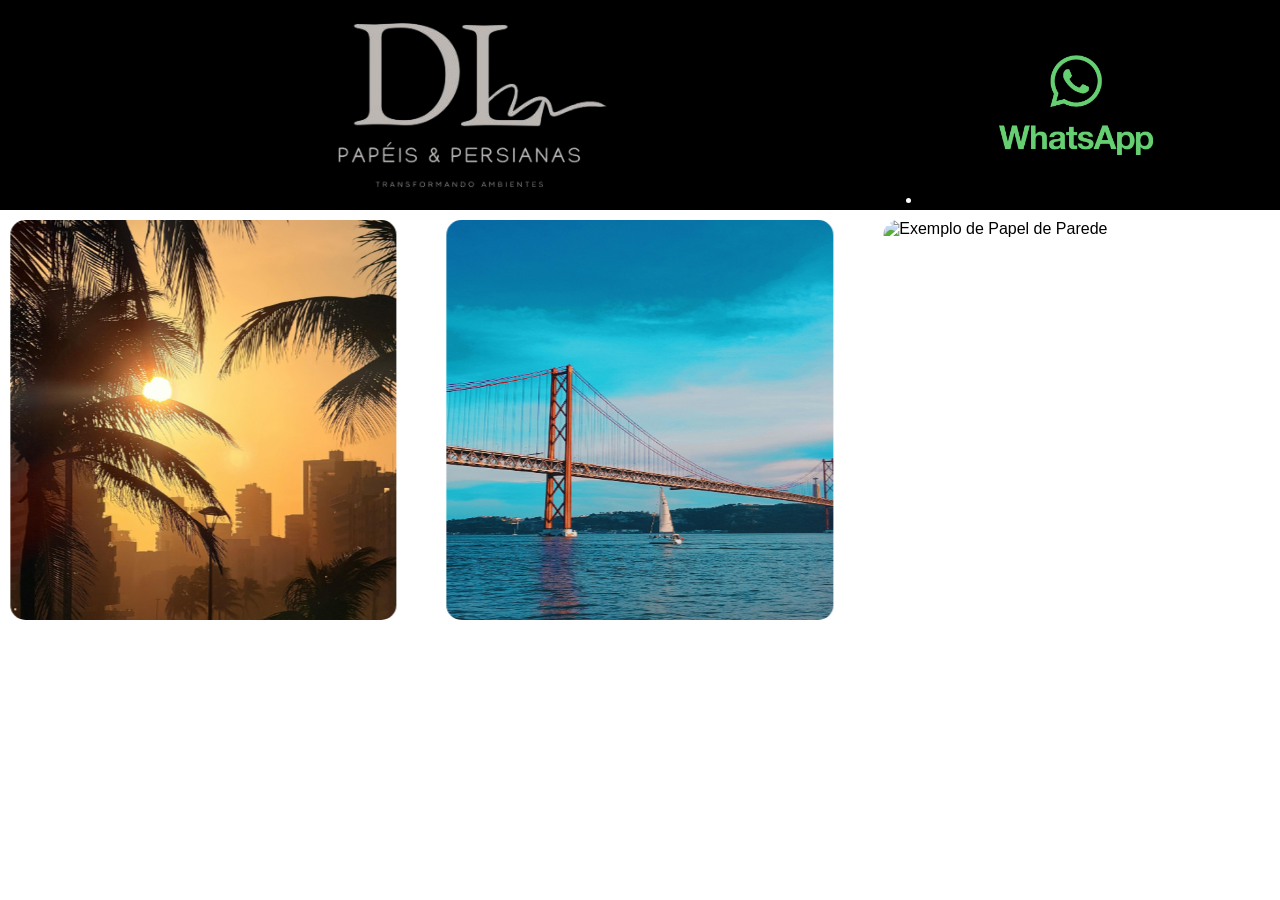
==== index.html @ 785b8cf5 "Ajustes da logo e layout da landing page" ====
<!DOCTYPE html>
<html lang="pt-br">
<head>
    <meta charset="UTF-8">
    <meta name="viewport" content="width=device-width, initial-scale=1.0">
    <title>DL alto padrão</title>
    <link rel="stylesheet" href="style.css">
    <link rel="stylesheet" href="https://cdn.jsdelivr.net/npm/swiper@11/swiper-bundle.min.css" />
</head>
<body>
    <nav class="navbar">
        <div class="logo">
            <img src="images/logo_photoroom.png" alt="DL Alto Padrão">
        </div>

        <div class="wpp">
            <ul class="nav-links">
                <li><a href="https://wa.me/5548998632088?text=Olá!%20Gostaria%20de%20falar%20sobre%20os%20papéis%20e%20persianas." target="_blank">
                    <img src="images/icone_wpp.png" alt="WhatsApp"></a></li>
            </ul>
        </div>
    </nav>

    <section class="swiper mySwiper">
        <div class="swiper-wrapper">
            <div class="swiper-slide">
                <div class="card">
                    <img src="images/Imagem_1.jpg" alt="Ambiente decorado 1">
                </div>
            </div>
            
            <div class="swiper-slide">
                <div class="card">
                    <img src="images/Imagem_2.jpg" alt="Ambiente decorado 2">
                </div>
            </div>
            
            <div class="swiper-slide">
                <div class="card">
                    <img src="images/Imagem_3.jpg" alt="Ambiente decorado 3">
                </div>
            </div>

            <div class="swiper-slide">
                <div class="card">
                    <img src="https://images.unsplash.com/photo-1618221195710-dd6b41faaea6?q=80&w=600&auto=format&fit=crop" alt="Exemplo de Papel de Parede">
                </div>
            </div>
            <div class="swiper-slide">
                <div class="card">
                    <img src="https://images.unsplash.com/photo-1600585154340-be6161a56a0c?q=80&w=600&auto=format&fit=crop" alt="Exemplo de Persiana">
                </div>
            </div>
        </div>
        
    </section>
        
    <script src="https://cdn.jsdelivr.net/npm/swiper@11/swiper-bundle.min.js"></script>

    <script>
      var swiper = new Swiper(".mySwiper", {
        loop: true, 
        grabCursor: true, 
        
        // SCROLL CONTÍNUO E SUAVE
        freeMode: {
          enabled: true, 
          sticky: false, 
        },
        autoplay: {
          delay: 1, 
          disableOnInteraction: false, 
          pauseOnMouseEnter: true, 
        },
        speed: 8000, // Ajuste a velocidade aqui (8000 = 8 segundos de transição)

        // RESPONSIVIDADE
        breakpoints: {
            320: { // Celular
                slidesPerView: 1, 
                spaceBetween: 15,
            },
            640: { // Tablet
                slidesPerView: 2, 
                spaceBetween: 20,
            },
            1024: { // Desktop
                slidesPerView: 3, 
                spaceBetween: 30,
            }
        },

        // NAVEGAÇÃO
        navigation: {
          nextEl: ".swiper-button-next",
          prevEl: ".swiper-button-prev",
        },
        pagination: {
          el: ".swiper-pagination",
          clickable: true,
        },
      });
    </script>
</body>
</html>
---- style.css ----
/* Tirar todas as bordas e espaços indesejados */
* {
    margin: 0;
    padding: 0;
    box-sizing: border-box;
    font-family: Helvetica, sans-serif;
}

/* estilo da barra */
.navbar {
    background-color: #000;
    display: flex;
    /* Reduzimos o padding vertical para o mínimo possível (ex: 5px) */
    padding: 5px 50px; 
    color: white;
    align-items: center;
    gap: 50px;
}

/* estilo da logo */
.logo {
    display: flex; 
    justify-content: center;
    align-items: center;
    flex: 1;
    
}

.logo img {
    /* Agora você pode aumentar aqui sem que a barra fique gigantesca */
    max-height: 200px; 
    width: auto;
    object-fit: contain;
    transform: scale(2.2);
    mix-blend-mode: lighten;
}

/* estilo lista de links */
.nav-links a img{
    display: flex;
    justify-content: center;
    align-items: center;
    max-height: 200px; 
    width: auto;
    object-fit: contain;
    transform: scale(0.5);
    mix-blend-mode: lighten;
    
}

/* efeito ao passar o mouse */
.nav-links a:hover {
    color: #ff9900; 
}

/* =========================================
   ESTILOS DO CARROSSEL DE IMAGENS
========================================= */

/* Contêiner principal do carrossel */
.swiper {
    width: 100%;
    height: auto;
    padding: 50px 0; /* Espaço em cima e embaixo do carrossel */
    box-sizing: border-box;
}

.swiper-slide {
    display: flex;
    justify-content: center;
    align-items: center;
    padding: 10px; 
}

/* O Cartão agora serve apenas como uma moldura para a imagem */
.card {
    border-radius: 15px; 
    width: 100%;
    height: 400px; /* Define uma altura fixa para que todas as fotos fiquem do mesmo tamanho */
    overflow: hidden; /* Corta qualquer pedaço da imagem que passe dos cantos arredondados */
    
}

/* A Imagem preenchendo 100% do cartão */
.card img {
    width: 100%;
    height: 100%;
    object-fit: cover; /* Impede que a imagem fique achatada ou esticada */
    display: block;
    transition: transform 0.5s ease; /* Prepara a imagem para um efeito suave */
}

/* Efeito de zoom na imagem ao passar o mouse (Opcional, mas dá um toque de Alto Padrão) */
.card:hover img {
    transform: scale(1.05);
}

/* Personalizando as setas */
.swiper-button-next, .swiper-button-prev {
    color: white;
    transform: scale(0.7);
    text-shadow: 0 2px 4px rgba(0,0,0,0.8); /* Sombra na seta para garantir leitura sobre fotos claras */
}

/* Personalizando a paginação (pontinhos) */
.swiper-pagination {
    position: relative;
    margin-top: 20px; 
}
.swiper-pagination-bullet {
    background-color: transparent;
    border: 2px solid white; 
    opacity: 1;
    width: 12px;
    height: 12px;
}
.swiper-pagination-bullet-active {
    background-color: white; 
}
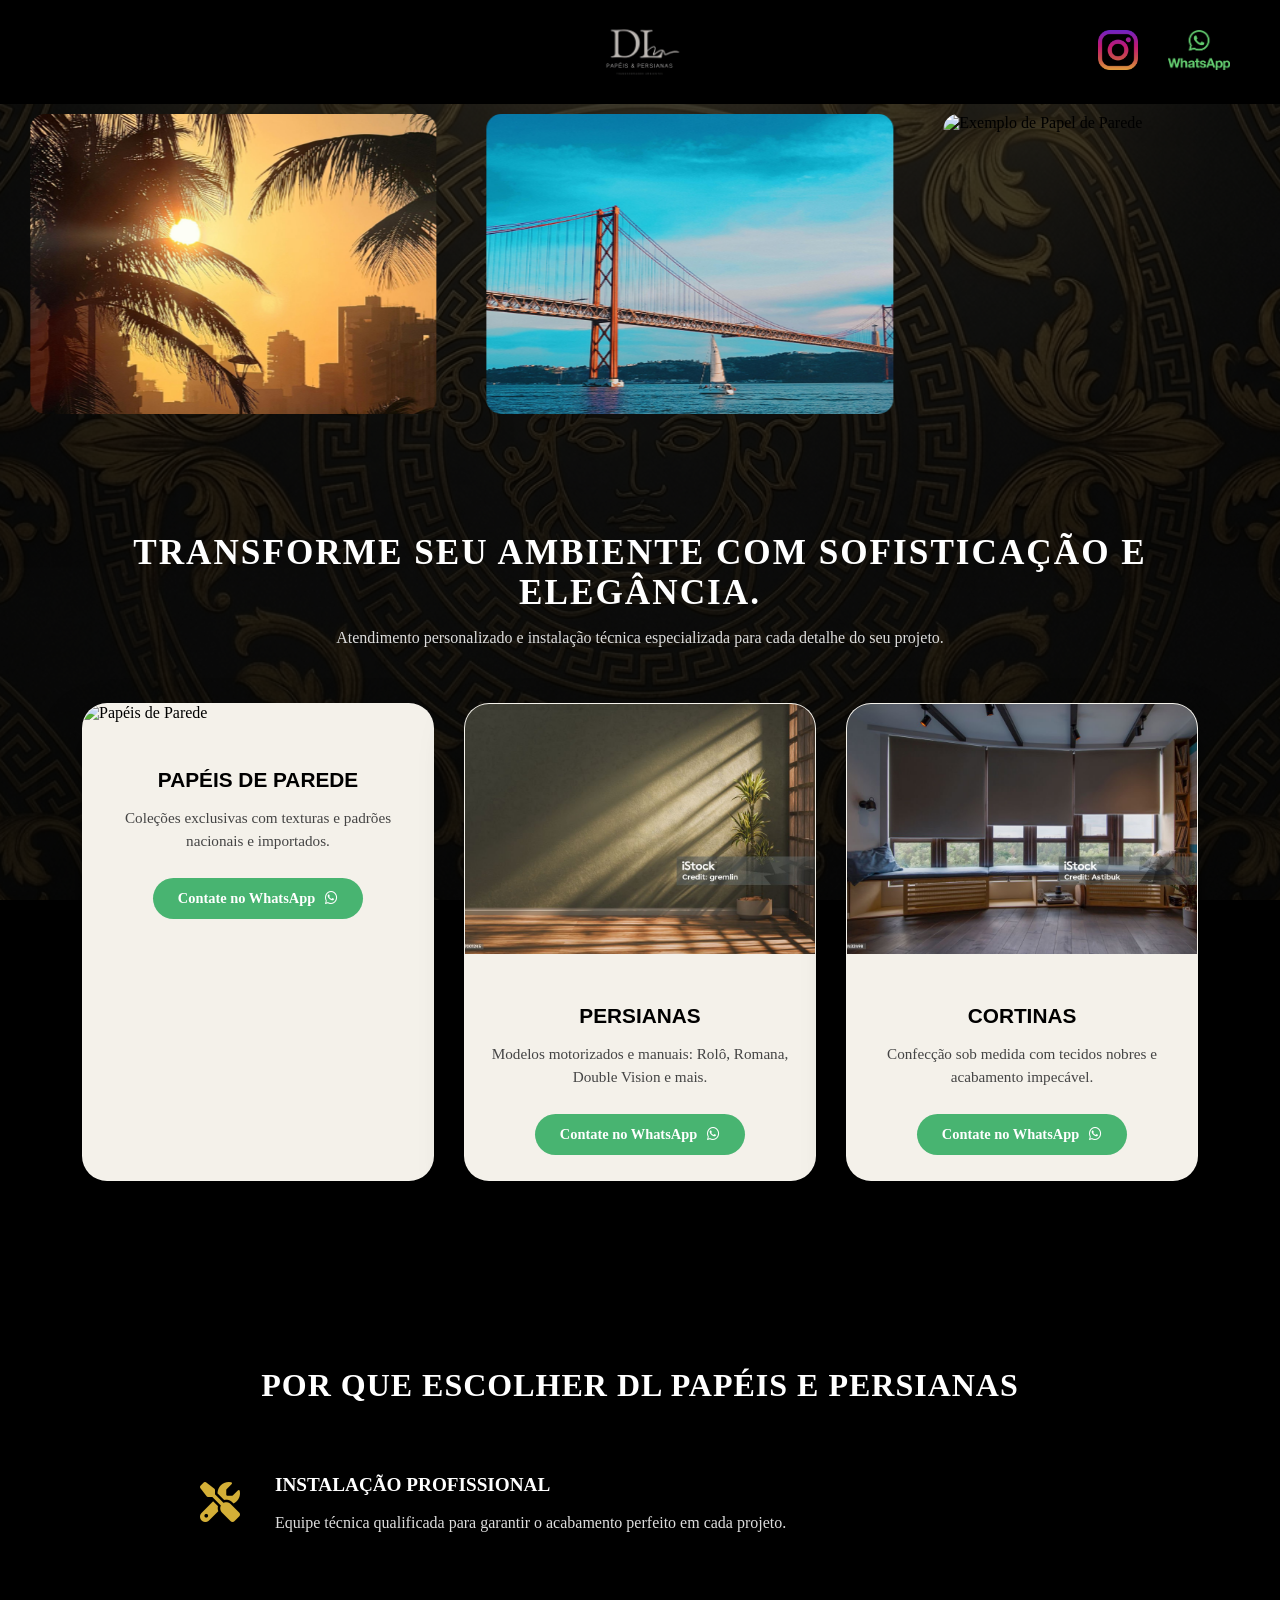
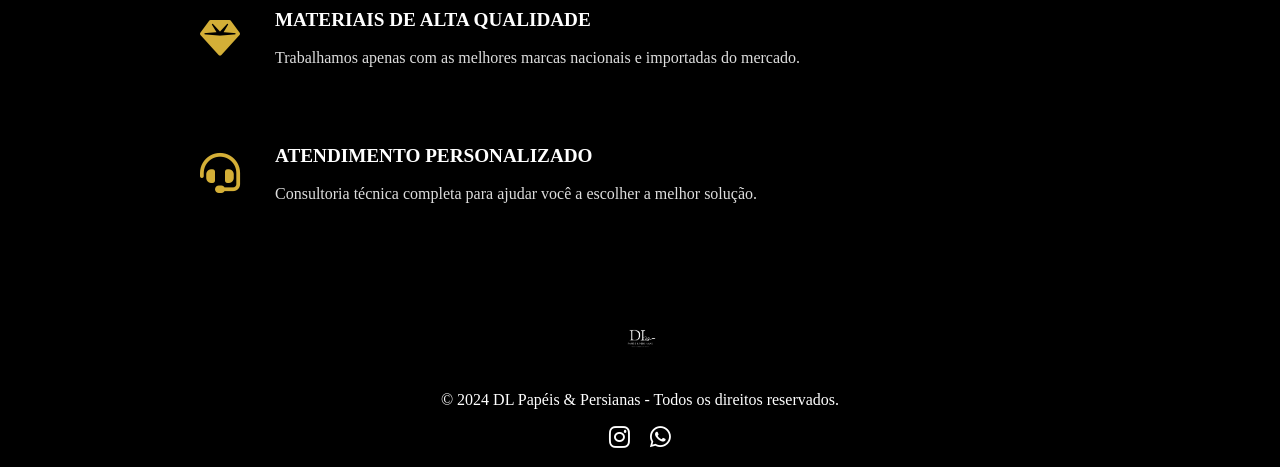
==== commit ce4f26f9: "Add files via upload" ====
--- a/index.html
+++ b/index.html
@@ -1,105 +1,217 @@
-<!DOCTYPE html>
-<html lang="pt-br">
-<head>
-    <meta charset="UTF-8">
-    <meta name="viewport" content="width=device-width, initial-scale=1.0">
-    <title>DL alto padrão</title>
-    <link rel="stylesheet" href="style.css">
-    <link rel="stylesheet" href="https://cdn.jsdelivr.net/npm/swiper@11/swiper-bundle.min.css" />
-</head>
-<body>
-    <nav class="navbar">
-        <div class="logo">
-            <img src="images/logo_photoroom.png" alt="DL Alto Padrão">
-        </div>
-
-        <div class="wpp">
-            <ul class="nav-links">
-                <li><a href="https://wa.me/5548998632088?text=Olá!%20Gostaria%20de%20falar%20sobre%20os%20papéis%20e%20persianas." target="_blank">
-                    <img src="images/icone_wpp.png" alt="WhatsApp"></a></li>
-            </ul>
-        </div>
-    </nav>
-
-    <section class="swiper mySwiper">
-        <div class="swiper-wrapper">
-            <div class="swiper-slide">
-                <div class="card">
-                    <img src="images/Imagem_1.jpg" alt="Ambiente decorado 1">
-                </div>
-            </div>
-            
-            <div class="swiper-slide">
-                <div class="card">
-                    <img src="images/Imagem_2.jpg" alt="Ambiente decorado 2">
-                </div>
-            </div>
-            
-            <div class="swiper-slide">
-                <div class="card">
-                    <img src="images/Imagem_3.jpg" alt="Ambiente decorado 3">
-                </div>
-            </div>
-
-            <div class="swiper-slide">
-                <div class="card">
-                    <img src="https://images.unsplash.com/photo-1618221195710-dd6b41faaea6?q=80&w=600&auto=format&fit=crop" alt="Exemplo de Papel de Parede">
-                </div>
-            </div>
-            <div class="swiper-slide">
-                <div class="card">
-                    <img src="https://images.unsplash.com/photo-1600585154340-be6161a56a0c?q=80&w=600&auto=format&fit=crop" alt="Exemplo de Persiana">
-                </div>
-            </div>
-        </div>
-        
-    </section>
-        
-    <script src="https://cdn.jsdelivr.net/npm/swiper@11/swiper-bundle.min.js"></script>
-
-    <script>
-      var swiper = new Swiper(".mySwiper", {
-        loop: true, 
-        grabCursor: true, 
-        
-        // SCROLL CONTÍNUO E SUAVE
-        freeMode: {
-          enabled: true, 
-          sticky: false, 
-        },
-        autoplay: {
-          delay: 1, 
-          disableOnInteraction: false, 
-          pauseOnMouseEnter: true, 
-        },
-        speed: 8000, // Ajuste a velocidade aqui (8000 = 8 segundos de transição)
-
-        // RESPONSIVIDADE
-        breakpoints: {
-            320: { // Celular
-                slidesPerView: 1, 
-                spaceBetween: 15,
-            },
-            640: { // Tablet
-                slidesPerView: 2, 
-                spaceBetween: 20,
-            },
-            1024: { // Desktop
-                slidesPerView: 3, 
-                spaceBetween: 30,
-            }
-        },
-
-        // NAVEGAÇÃO
-        navigation: {
-          nextEl: ".swiper-button-next",
-          prevEl: ".swiper-button-prev",
-        },
-        pagination: {
-          el: ".swiper-pagination",
-          clickable: true,
-        },
-      });
-    </script>
-</body>
+<!DOCTYPE html>
+<html lang="pt-br">
+
+<head>
+    <meta charset="UTF-8">
+    <meta name="viewport" content="width=device-width, initial-scale=1.0">
+    <title>DL alto padrão</title>
+    <link rel="stylesheet" href="style.css">
+    <link rel="stylesheet" href="https://cdn.jsdelivr.net/npm/swiper@11/swiper-bundle.min.css" />
+    <link rel="stylesheet" href="https://cdnjs.cloudflare.com/ajax/libs/font-awesome/6.5.1/css/all.min.css">
+</head>
+
+<body>
+    <nav class="navbar">
+        <div class="logo">
+            <img src="images/logo_photoroom.png" alt="DL Alto Padrão">
+        </div>
+
+        <div class="icons">
+            <ul class="nav-links">
+                <li>
+                    <a href="https://www.instagram.com/dlpapeisepersianas/" target="_blank" class="btn-insta">
+                        <img src="images/instagram (1).png" alt="Instagram">
+                    </a>
+                </li>
+
+                <li>
+                    <a href="https://wa.me/5548998632088?text=Olá!%20Gostaria%20de%20falar%20sobre%20os%20papéis%20e%20persianas." target="_blank">
+                        <img src="images/icone_wpp.png" alt="WhatsApp">
+                    </a>
+                </li>
+            </ul>
+        </div>
+    </nav>
+
+    <section class="swiper mySwiper">
+
+
+        <!-- carrossel -->
+
+
+        <div class="swiper-wrapper">
+            <div class="swiper-slide">
+                <div class="card">
+                    <img src="images/Imagem_1.jpg" alt="Ambiente decorado 1">
+                </div>
+            </div>
+
+            <div class="swiper-slide">
+                <div class="card">
+                    <img src="images/Imagem_2.jpg" alt="Ambiente decorado 2">
+                </div>
+            </div>
+
+            <div class="swiper-slide">
+                <div class="card">
+                    <img src="images/Imagem_3.jpg" alt="Ambiente decorado 3">
+                </div>
+            </div>
+
+            <div class="swiper-slide">
+                <div class="card">
+                    <img src="https://images.unsplash.com/photo-1618221195710-dd6b41faaea6?q=80&w=600&auto=format&fit=crop" alt="Exemplo de Papel de Parede">
+                </div>
+            </div>
+            <div class="swiper-slide">
+                <div class="card">
+                    <img src="https://images.unsplash.com/photo-1600585154340-be6161a56a0c?q=80&w=600&auto=format&fit=crop" alt="Exemplo de Persiana">
+                </div>
+            </div>
+        </div>
+
+    </section>
+
+    <script src="https://cdn.jsdelivr.net/npm/swiper@11/swiper-bundle.min.js"></script>
+
+    <script>
+        var swiper = new Swiper(".mySwiper", {
+            loop: true,
+            grabCursor: true,
+
+            // SCROLL CONTÍNUO E SUAVE
+            freeMode: {
+                enabled: true,
+                sticky: false,
+            },
+            autoplay: {
+                delay: 1,
+                disableOnInteraction: false,
+                pauseOnMouseEnter: true,
+            },
+            speed: 8000, // Ajuste a velocidade aqui (8000 = 8 segundos de transição)
+
+            // RESPONSIVIDADE
+            breakpoints: {
+                320: { // Celular
+                    slidesPerView: 1,
+                    spaceBetween: 15,
+                },
+                640: { // Tablet
+                    slidesPerView: 2,
+                    spaceBetween: 20,
+                },
+                1024: { // Desktop
+                    slidesPerView: 3,
+                    spaceBetween: 30,
+                }
+            },
+
+            // NAVEGAÇÃO
+            navigation: {
+                nextEl: ".swiper-button-next",
+                prevEl: ".swiper-button-prev",
+            },
+            pagination: {
+                el: ".swiper-pagination",
+                clickable: true,
+            },
+        });
+    </script>
+
+
+    <!-- FIM DO CARROSSEL -->
+
+
+    <section class="servicos">
+        <div class="servicos-header">
+            <h2>TRANSFORME SEU AMBIENTE COM SOFISTICAÇÃO E ELEGÂNCIA.</h2>
+            <p>Atendimento personalizado e instalação técnica especializada para cada detalhe do seu projeto.</p>
+        </div>
+
+        <div class="servicos-container">
+            <div class="servico-card">
+                <div class="card-image">
+                    <img src="images/imagem_4.jpg" alt="Papéis de Parede">
+                </div>
+                <div class="card-content">
+                    <h3>PAPÉIS DE PAREDE</h3>
+                    <p>Coleções exclusivas com texturas e padrões nacionais e importados.</p>
+                    <a href="https://wa.me/5548998632088?text=Olá!%20Gostaria%20de%20falar%20sobre%20os%20papéis%20e%20persianas" target="_blank" class="btn-whatsapp-card">
+                    Contate no WhatsApp <i class="fab fa-whatsapp"></i>
+                </a>
+                </div>
+            </div>
+
+            <div class="servico-card">
+                <div class="card-image">
+                    <img src="images/imagem_5.jpg" alt="Persianas">
+                </div>
+                <div class="card-content">
+                    <h3>PERSIANAS</h3>
+                    <p>Modelos motorizados e manuais: Rolô, Romana, Double Vision e mais.</p>
+                    <a href="https://wa.me/5548998632088?text=Olá!%20Gostaria%20de%20falar%20sobre%20os%20papéis%20e%20persianas" target="_blank" class="btn-whatsapp-card">
+                    Contate no WhatsApp <i class="fab fa-whatsapp"></i>
+                </a>
+                </div>
+            </div>
+
+            <div class="servico-card">
+                <div class="card-image">
+                    <img src="images/imagem_6.jpg" alt="Cortinas">
+                </div>
+                <div class="card-content">
+                    <h3>CORTINAS</h3>
+                    <p>Confecção sob medida com tecidos nobres e acabamento impecável.</p>
+                    <a href="https://wa.me/5548998632088?text=Olá!%20Gostaria%20de%20falar%20sobre%20as%20cortinas" target="_blank" class="btn-whatsapp-card">
+                    Contate no WhatsApp <i class="fab fa-whatsapp "></i>
+                </a>
+                </div>
+            </div>
+        </div>
+    </section>
+    <section class="diferenciais">
+        <div class="container">
+            <h2 class="titulo-serif">POR QUE ESCOLHER DL PAPÉIS E PERSIANAS</h2>
+
+            <div class="diferenciais-grid">
+                <div class="diferencial-item">
+                    <i class="fas fa-tools"></i>
+                    <div class="diferencial-txt">
+                        <h3>INSTALAÇÃO PROFISSIONAL</h3>
+                        <p>Equipe técnica qualificada para garantir o acabamento perfeito em cada projeto.</p>
+                    </div>
+                </div>
+
+                <div class="diferencial-item">
+                    <i class="fas fa-gem"></i>
+                    <div class="diferencial-txt">
+                        <h3>MATERIAIS DE ALTA QUALIDADE</h3>
+                        <p>Trabalhamos apenas com as melhores marcas nacionais e importadas do mercado.</p>
+                    </div>
+                </div>
+
+                <div class="diferencial-item">
+                    <i class="fas fa-headset"></i>
+                    <div class="diferencial-txt">
+                        <h3>ATENDIMENTO PERSONALIZADO</h3>
+                        <p>Consultoria técnica completa para ajudar você a escolher a melhor solução.</p>
+                    </div>
+                </div>
+            </div>
+        </div>
+    </section>
+
+    <footer class="footer-final">
+        <div class="footer-content">
+            <img src="images/logo_photoroom.png" alt="DL Alto Padrão" class="footer-logo">
+            <p>&copy; 2024 DL Papéis & Persianas - Todos os direitos reservados.</p>
+            <div class="footer-social">
+                <a href="https://www.instagram.com/dlpapeisepersianas/" target="_blank"><i class="fab fa-instagram"></i></a>
+                <a href="https://wa.me/5548998632088" target="_blank"><i class="fab fa-whatsapp"></i></a>
+            </div>
+        </div>
+    </footer>
+</body>
+
 </html>
--- a/style.css
+++ b/style.css
@@ -1,4 +1,12 @@
-/* Tirar todas as bordas e espaços indesejados */
+Valeu demais,
+bro! Fico muito feliz que tenha curtido o resultado. É muito gratificante quando a gente ajusta os detalhes e o projeto toma aquela forma de "Alto Padrão" que a gente imaginou! Aqui está o seu código style.css final e completo,
+juntando tudo de melhor que fizemos: o fundo da Versace com o escurecimento elegante,
+a barra e rodapé com larguras independentes,
+e a responsividade perfeita com a logo na lateral para os celulares. É só apagar tudo do seu style.css atual e colar esse gigante aqui: CSS
+/* =========================================
+   1. RESET BÁSICO
+========================================= */
+
 * {
     margin: 0;
     padding: 0;
@@ -6,114 +14,431 @@
     font-family: Helvetica, sans-serif;
 }
 
-/* estilo da barra */
+
+/* =========================================
+   2. FUNDO VERSACE GLOBAL (ALTO PADRÃO)
+========================================= */
+
+body {
+    background-image: url('images/versace.png');
+    background-size: cover;
+    background-position: center;
+    background-attachment: fixed;
+    /* Efeito parallax na página inteira */
+    background-color: #000;
+    /* Cor de segurança */
+    margin: 0;
+}
+
+
+/* Camada de escurecimento para não atrapalhar a leitura */
+
+body::before {
+    content: "";
+    position: fixed;
+    top: 0;
+    left: 0;
+    width: 100%;
+    height: 100%;
+    background: rgba(0, 0, 0, 0.75);
+    /* Escurece 75% da imagem */
+    z-index: -1;
+    /* Garante que fique atrás de tudo */
+}
+
+
+/* =========================================
+   3. NAVBAR (CABEÇALHO) - DESKTOP
+========================================= */
+
 .navbar {
-    background-color: #000;
-    display: flex;
-    /* Reduzimos o padding vertical para o mínimo possível (ex: 5px) */
-    padding: 5px 50px; 
-    color: white;
-    align-items: center;
-    gap: 50px;
-}
-
-/* estilo da logo */
+    background-color: #000 !important;
+    display: flex;
+    justify-content: flex-end;
+    align-items: center;
+    padding: 30px 50px;
+    /* Altura do cabeçalho no PC */
+    position: relative;
+    z-index: 10;
+}
+
+
+/* Centraliza a Logo no PC */
+
 .logo {
-    display: flex; 
+    position: absolute;
+    left: 50%;
+    transform: translateX(-50%);
+    display: flex;
     justify-content: center;
     align-items: center;
-    flex: 1;
-    
 }
 
 .logo img {
-    /* Agora você pode aumentar aqui sem que a barra fique gigantesca */
-    max-height: 200px; 
+    height: 120px;
+    /* Tamanho da logo no PC */
     width: auto;
     object-fit: contain;
-    transform: scale(2.2);
     mix-blend-mode: lighten;
 }
 
-/* estilo lista de links */
-.nav-links a img{
-    display: flex;
-    justify-content: center;
-    align-items: center;
-    max-height: 200px; 
+
+/* Ícones Redes Sociais */
+
+.nav-links {
+    display: flex;
+    align-items: center;
+    gap: 30px;
+    list-style: none;
+    margin: 0;
+    padding: 0;
+}
+
+.nav-links a img {
+    height: 40px;
     width: auto;
     object-fit: contain;
-    transform: scale(0.5);
     mix-blend-mode: lighten;
-    
-}
-
-/* efeito ao passar o mouse */
-.nav-links a:hover {
-    color: #ff9900; 
-}
-
-/* =========================================
-   ESTILOS DO CARROSSEL DE IMAGENS
-========================================= */
-
-/* Contêiner principal do carrossel */
+    transition: transform 0.3s ease;
+}
+
+.nav-links a:hover img {
+    transform: scale(1.1);
+}
+
+
+/* =========================================
+   4. CARROSSEL (SWIPER)
+========================================= */
+
 .swiper {
     width: 100%;
     height: auto;
-    padding: 50px 0; /* Espaço em cima e embaixo do carrossel */
-    box-sizing: border-box;
+    padding: 50px 0;
+    background-color: transparent !important;
 }
 
 .swiper-slide {
     display: flex;
     justify-content: center;
     align-items: center;
-    padding: 10px; 
-}
-
-/* O Cartão agora serve apenas como uma moldura para a imagem */
+    padding: 10px;
+}
+
 .card {
-    border-radius: 15px; 
-    width: 100%;
-    height: 400px; /* Define uma altura fixa para que todas as fotos fiquem do mesmo tamanho */
-    overflow: hidden; /* Corta qualquer pedaço da imagem que passe dos cantos arredondados */
-    
-}
-
-/* A Imagem preenchendo 100% do cartão */
+    border-radius: 15px;
+    width: 100%;
+    height: 300px;
+    overflow: hidden;
+}
+
 .card img {
     width: 100%;
     height: 100%;
-    object-fit: cover; /* Impede que a imagem fique achatada ou esticada */
+    object-fit: cover;
     display: block;
-    transition: transform 0.5s ease; /* Prepara a imagem para um efeito suave */
-}
-
-/* Efeito de zoom na imagem ao passar o mouse (Opcional, mas dá um toque de Alto Padrão) */
+    transition: transform 0.5s ease;
+}
+
 .card:hover img {
-    transform: scale(1.05);
-}
-
-/* Personalizando as setas */
-.swiper-button-next, .swiper-button-prev {
-    color: white;
-    transform: scale(0.7);
-    text-shadow: 0 2px 4px rgba(0,0,0,0.8); /* Sombra na seta para garantir leitura sobre fotos claras */
-}
-
-/* Personalizando a paginação (pontinhos) */
+    transform: scale(1.10);
+}
+
 .swiper-pagination {
     position: relative;
-    margin-top: 20px; 
-}
+    margin-top: 20px;
+}
+
 .swiper-pagination-bullet {
     background-color: transparent;
-    border: 2px solid white; 
+    border: 2px solid white;
     opacity: 1;
     width: 12px;
     height: 12px;
 }
+
 .swiper-pagination-bullet-active {
-    background-color: white; 
+    background-color: white;
+}
+
+.swiper-button-next,
+.swiper-button-prev {
+    color: white;
+    transform: scale(0.7);
+    text-shadow: 0 2px 4px rgba(0, 0, 0, 0.8);
+}
+
+
+/* =========================================
+   5. SERVIÇOS LUXO (CARDS)
+========================================= */
+
+.servicos {
+    padding: 80px 20px;
+    background-color: transparent !important;
+    display: flex;
+    flex-direction: column;
+    align-items: center;
+}
+
+.servicos-header {
+    text-align: center;
+    margin-bottom: 40px;
+}
+
+.servicos-header h2 {
+    font-family: "Times New Roman", Times, serif;
+    font-size: 2.2rem;
+    color: #fff;
+    margin-bottom: 10px;
+    font-weight: 700;
+    text-transform: uppercase;
+    letter-spacing: 2px;
+}
+
+.servicos-header p {
+    color: #ddd;
+}
+
+.servicos-container {
+    display: flex;
+    justify-content: center;
+    gap: 30px;
+    flex-wrap: wrap;
+    max-width: 1200px;
+    width: 100%;
+}
+
+.servico-card {
+    background-color: #f4f1ea;
+    border-radius: 25px;
+    overflow: hidden;
+    width: 350px;
+    box-shadow: 0 20px 40px rgba(0, 0, 0, 0.4);
+    transition: transform 0.4s ease;
+    border: 1px solid rgba(255, 255, 255, 0.1);
+}
+
+.servico-card:hover {
+    transform: translateY(-15px);
+}
+
+.card-image img {
+    width: 100%;
+    height: 250px;
+    object-fit: cover;
+}
+
+.card-content {
+    padding: 25px 20px;
+    text-align: center;
+}
+
+.card-content h3 {
+    font-family: "Arial", sans-serif;
+    font-size: 1.3rem;
+    margin-bottom: 10px;
+    color: #000;
+    font-weight: 900;
+    text-transform: uppercase;
+}
+
+.card-content p {
+    font-size: 0.95rem;
+    color: #444;
+    margin-bottom: 25px;
+    line-height: 1.5;
+}
+
+.btn-whatsapp-card {
+    display: inline-flex;
+    align-items: center;
+    justify-content: center;
+    background-color: #48b471;
+    color: white;
+    padding: 12px 25px;
+    border-radius: 50px;
+    text-decoration: none;
+    font-weight: bold;
+    font-size: 0.9rem;
+    gap: 10px;
+    transition: 0.3s;
+}
+
+.btn-whatsapp-card:hover {
+    background-color: #368a56;
+    transform: scale(1.05);
+}
+
+
+/* =========================================
+   6. DIFERENCIAIS
+========================================= */
+
+.diferenciais {
+    padding: 80px 20px;
+    background-color: transparent !important;
+}
+
+.container {
+    max-width: 900px;
+    margin: 0 auto;
+}
+
+.titulo-serif {
+    font-family: "Times New Roman", Times, serif;
+    text-align: center;
+    font-size: 2rem;
+    margin-bottom: 50px;
+    letter-spacing: 1px;
+    color: #fff;
+}
+
+.diferenciais-grid {
+    display: flex;
+    flex-direction: column;
+    gap: 40px;
+}
+
+.diferencial-item {
+    display: flex;
+    align-items: center;
+    gap: 25px;
+    text-align: left;
+}
+
+.diferencial-item i {
+    font-size: 2.5rem;
+    color: #d4af37;
+    min-width: 60px;
+    text-align: center;
+}
+
+.diferencial-txt h3 {
+    font-size: 1.2rem;
+    margin-bottom: 5px;
+    font-weight: 800;
+    color: #fff;
+}
+
+.diferencial-txt p {
+    color: #ddd;
+    line-height: 1.4;
+}
+
+
+/* =========================================
+   7. RODAPÉ (FOOTER) - DESKTOP
+========================================= */
+
+.footer-final {
+    background-color: #000 !important;
+    color: white;
+    padding: 15px 20px;
+    text-align: center;
+    position: relative;
+    z-index: 10;
+}
+
+.footer-logo {
+    height: 45px;
+    margin-bottom: 10px;
+    filter: brightness(0) invert(1);
+}
+
+.footer-social {
+    margin-top: 10px;
+    display: flex;
+    justify-content: center;
+    gap: 20px;
+}
+
+.footer-social a {
+    color: white;
+    font-size: 1.5rem;
+    transition: 0.3s;
+    text-decoration: none;
+}
+
+.footer-social a:hover {
+    color: #25d366;
+}
+
+
+/* =========================================
+   8. TESTE DE RESPONSIVIDADE (NAV OVERLAY)
+========================================= */
+
+@media (max-width: 768px) {
+    /* Navbar Transparente sobreposta ao fundo Versace */
+    .navbar {
+        background-color: transparent !important;
+        /* Remove o fundo preto */
+        flex-direction: row;
+        justify-content: space-between;
+        align-items: center;
+        padding: 1px;
+        /* Um pouco mais de respiro já que está sobre a imagem */
+        position: relative;
+        z-index: 10;
+    }
+    .logo {
+        position: static;
+        transform: none;
+    }
+    .logo img {
+        height: 140px;
+        width: auto;
+        transform: scale(1);
+    }
+    .nav-links {
+        gap: 15px;
+    }
+    .nav-links a img {
+        height: 24px;
+    }
+    /* MANTÉM O FOOTER PRETO (conforme solicitado) */
+    .footer-final {
+        background-color: #000 !important;
+        padding: 1px 20px;
+    }
+    .footer-logo {
+        height: 125px;
+        margin-bottom: 5px;
+    }
+    /* Ajustes de espaçamento para compensar a falta da tarja preta */
+    .swiper {
+        padding: 10px 0 30px 0;
+        /* Aproxima um pouco o carrossel do topo */
+    }
+    .card {
+        height: 220px;
+        border-radius: 10px;
+    }
+    .servicos-header h2 {
+        font-size: 1.5rem;
+    }
+    .servicos-header p {
+        font-size: 0.9rem;
+    }
+    .titulo-serif {
+        font-size: 1.6rem;
+    }
+}
+
+
+/* Ajustes para Celulares bem pequenos (até 600px) */
+
+@media (max-width: 600px) {
+    .diferencial-item {
+        flex-direction: column;
+        text-align: center;
+        gap: 15px;
+    }
+    .diferencial-item i {
+        font-size: 2rem;
+    }
+    .diferencial-txt h3 {
+        font-size: 1.1rem;
+    }
 }
